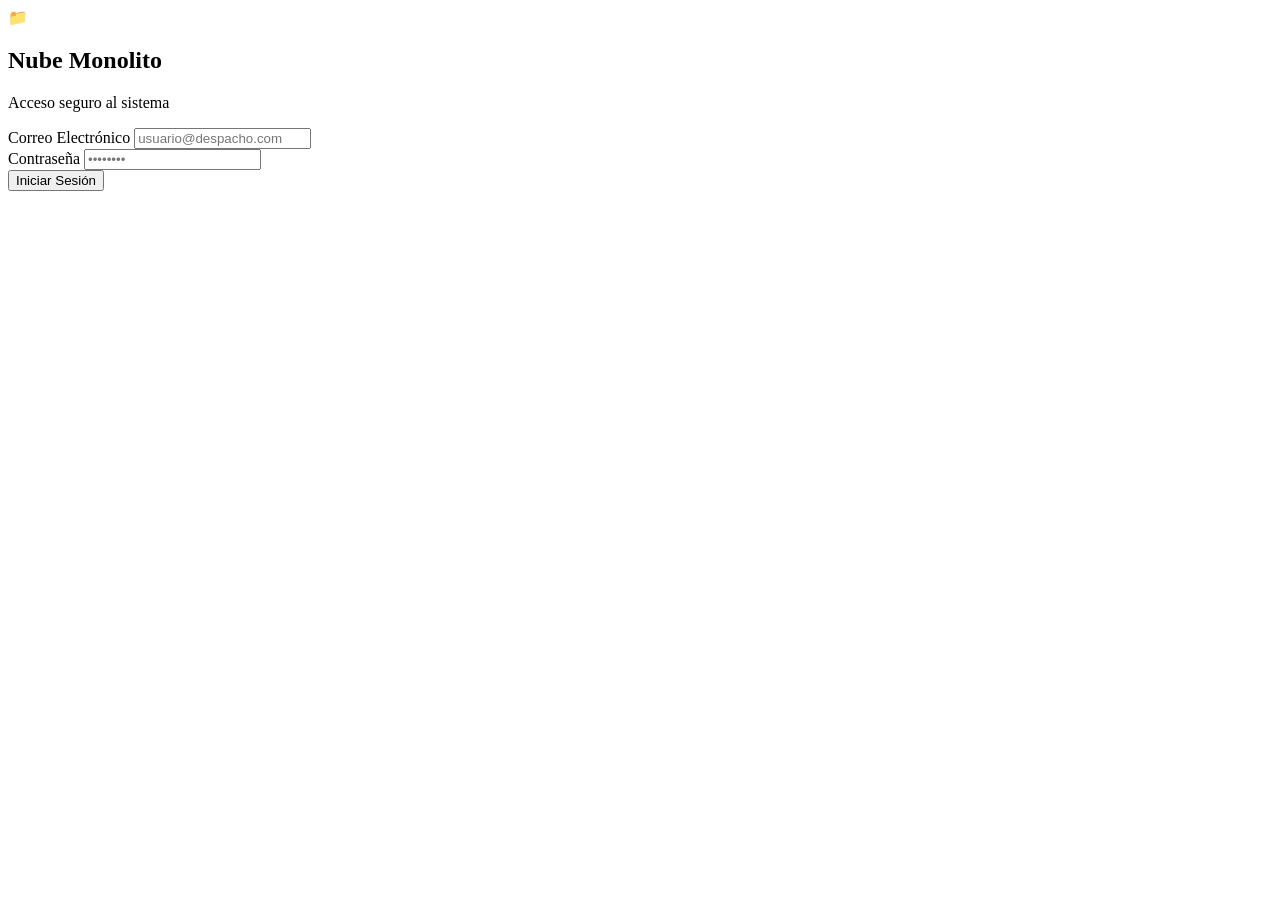
==== context/pb_public/index.html @ d4614e56 "Rename gemini-code-1793309764238.html to context/pb_public/index.html" ====
<!DOCTYPE html>
<html lang="es">
<head>
    <meta charset="UTF-8">
    <meta name="viewport" content="width=device-width, initial-scale=1.0">
    <title id="page-title">Nube Monolito</title>
    <link rel="stylesheet" href="style.css">
</head>
<body>
    <!-- Pantalla de Login -->
    <div id="auth-container" class="auth-wrapper">
        <div class="auth-card">
            <div class="auth-header">
                <span class="app-icon" id="login-app-icon">📁</span>
                <h2 id="login-app-title">Nube Monolito</h2>
                <p>Acceso seguro al sistema</p>
            </div>
            <form id="login-form">
                <div class="form-group">
                    <label for="login-email">Correo Electrónico</label>
                    <input type="email" id="login-email" required autocomplete="username" placeholder="usuario@despacho.com">
                </div>
                <div class="form-group">
                    <label for="login-password">Contraseña</label>
                    <input type="password" id="login-password" required autocomplete="current-password" placeholder="••••••••">
                </div>
                <div class="form-group" id="totp-group" style="display: none;">
                    <label for="login-totp">Código TOTP (6 dígitos)</label>
                    <input type="text" id="login-totp" pattern="[0-9]{6}" maxlength="6" placeholder="123456" autocomplete="one-time-code">
                </div>
                <button type="submit" id="btn-login" class="btn btn-primary btn-block">Iniciar Sesión</button>
                <div id="login-error" class="alert-error" style="display: none;"></div>
            </form>
        </div>
    </div>

    <!-- Interfaz Principal (Dashboard) -->
    <div id="app-container" class="dashboard-wrapper" style="display: none;">
        <!-- Barra Lateral -->
        <aside class="sidebar">
            <div class="sidebar-brand">
                <span class="app-icon" id="nav-app-icon">📁</span>
                <span class="brand-text" id="nav-app-title">Nube</span>
            </div>
            <nav class="sidebar-nav">
                <button class="nav-item active" data-view="files">
                    <span class="nav-icon">📂</span> Archivos
                </button>
                <button class="nav-item" data-view="calendar">
                    <span class="nav-icon">📅</span> Calendario
                </button>
                <button class="nav-item" data-view="contacts">
                    <span class="nav-icon">👥</span> Contactos
                </button>
                <button class="nav-item" data-view="admin" id="nav-admin" style="display: none;">
                    <span class="nav-icon">⚙️</span> Administración
                </button>
            </nav>
            <div class="sidebar-footer">
                <div class="user-info">
                    <span class="user-avatar" id="user-initial">U</span>
                    <div class="user-meta">
                        <span class="user-name" id="user-display-name">Usuario</span>
                        <span class="user-role-badge" id="user-display-role">user</span>
                    </div>
                </div>
                <button id="btn-logout" class="btn-logout" title="Cerrar sesión">🚪</button>
            </div>
        </aside>

        <!-- Contenido Central -->
        <main class="main-content">
            <!-- Barra Superior -->
            <header class="topbar">
                <div class="view-header">
                    <h1 id="current-view-title">Archivos</h1>
                    <span id="storage-quota-display" class="quota-pill">0 MB / 10 GB</span>
                </div>
                <div class="topbar-actions" id="topbar-actions">
                    <!-- Botones dinámicos según sección -->
                </div>
            </header>

            <!-- Sección: Archivos -->
            <section id="view-files" class="view-pane active">
                <div class="file-breadcrumbs" id="file-breadcrumbs">
                    <span class="crumb-root" data-folder="">Inicio</span>
                </div>
                <div class="table-container">
                    <table class="data-table">
                        <thead>
                            <tr>
                                <th>Nombre</th>
                                <th>Tamaño</th>
                                <th>Tipo</th>
                                <th>Ámbito</th>
                                <th>Fecha</th>
                                <th class="text-right">Acciones</th>
                            </tr>
                        </thead>
                        <tbody id="files-list">
                            <tr><td colspan="6" class="text-center">Cargando ficheros...</td></tr>
                        </tbody>
                    </table>
                </div>
            </section>

            <!-- Sección: Calendario -->
            <section id="view-calendar" class="view-pane">
                <div class="toolbar-pane">
                    <div class="filter-group">
                        <button class="btn btn-sm btn-filter active" data-cal-filter="all">Todos</button>
                        <button class="btn btn-sm btn-filter" data-cal-filter="personal">Personales</button>
                        <button class="btn btn-sm btn-filter" data-cal-filter="group">Grupo</button>
                    </div>
                </div>
                <div class="cards-grid" id="calendar-events-list">
                    <!-- Eventos renderizados aquí -->
                </div>
            </section>

            <!-- Sección: Contactos -->
            <section id="view-contacts" class="view-pane">
                <div class="toolbar-pane">
                    <input type="text" id="contact-search" class="input-search" placeholder="Buscar por nombre, email o empresa...">
                </div>
                <div class="table-container">
                    <table class="data-table">
                        <thead>
                            <tr>
                                <th>Nombre</th>
                                <th>Email</th>
                                <th>Teléfono</th>
                                <th>Empresa</th>
                                <th>Ámbito</th>
                                <th class="text-right">Acciones</th>
                            </tr>
                        </thead>
                        <tbody id="contacts-list">
                            <!-- Contactos renderizados aquí -->
                        </tbody>
                    </table>
                </div>
            </section>

            <!-- Sección: Administración de la App -->
            <section id="view-admin" class="view-pane">
                <div class="admin-grid">
                    <!-- Tarjeta: Personalización Visual y Marca -->
                    <div class="admin-card">
                        <h3>Personalización de la Aplicación</h3>
                        <p class="admin-desc">Ajustes visuales y de identidad del despacho.</p>
                        <form id="admin-customization-form">
                            <div class="form-group">
                                <label for="setting-app-name">Nombre de la Aplicación</label>
                                <input type="text" id="setting-app-name" value="Nube Monolito" required>
                            </div>
                            <div class="form-group">
                                <label for="setting-app-icon">Icono / Logotipo (Emoji o carácter)</label>
                                <select id="setting-app-icon">
                                    <option value="📁">📁 Carpeta</option>
                                    <option value="⚖️">⚖️ Despacho / Balanza</option>
                                    <option value="🏛️">🏛️ Institución</option>
                                    <option value="💼">💼 Negocios</option>
                                    <option value="🛡️">🛡️ Seguridad</option>
                                    <option value="⚡">⚡ Monolito</option>
                                </select>
                            </div>
                            <div class="form-group">
                                <label for="setting-accent-color">Color de Énfasis</label>
                                <div class="color-picker-row">
                                    <input type="color" id="setting-accent-color" value="#2563eb">
                                    <span id="color-hex-label">#2563eb</span>
                                </div>
                            </div>
                            <button type="submit" class="btn btn-primary">Guardar Personalización</button>
                        </form>
                    </div>

                    <!-- Tarjeta: Gestión de Usuarios -->
                    <div class="admin-card">
                        <h3>Gestión de Usuarios</h3>
                        <p class="admin-desc">Control de cuentas, cuotas y permisos.</p>
                        <div class="table-container">
                            <table class="data-table">
                                <thead>
                                    <tr>
                                        <th>Usuario</th>
                                        <th>Rol</th>
                                        <th>Cuota</th>
                                        <th class="text-right">Acciones</th>
                                    </tr>
                                </thead>
                                <tbody id="admin-users-list">
                                    <!-- Usuarios renderizados aquí -->
                                </tbody>
                            </table>
                        </div>
                    </div>
                </div>
            </section>
        </main>
    </div>

    <!-- Modal de Subida con Métricas Exactas (MB y %) -->
    <div id="upload-modal" class="modal-backdrop" style="display: none;">
        <div class="modal-box">
            <h3 id="upload-filename">Subiendo archivo...</h3>
            <div class="progress-track">
                <div id="upload-progress-fill" class="progress-fill" style="width: 0%;"></div>
            </div>
            <div class="progress-stats">
                <span id="upload-bytes-stat">0 MB / 0 MB</span>
                <span id="upload-percentage-stat">0.0%</span>
            </div>
            <div class="progress-subtext" id="upload-chunk-stat">Preparando fragmentos...</div>
        </div>
    </div>

    <!-- Modal Genérico para Formularios Rápidos (Crear carpeta, contacto, evento) -->
    <div id="generic-modal" class="modal-backdrop" style="display: none;">
        <div class="modal-box">
            <div class="modal-header">
                <h3 id="modal-title">Título Modal</h3>
                <button id="modal-close" class="btn-close">&times;</button>
            </div>
            <div id="modal-body">
                <!-- Se inyecta dinámicamente -->
            </div>
        </div>
    </div>

    <!-- Script de lógica sin dependencias de terceros -->
    <script src="app.js"></script>
</body>
</html>
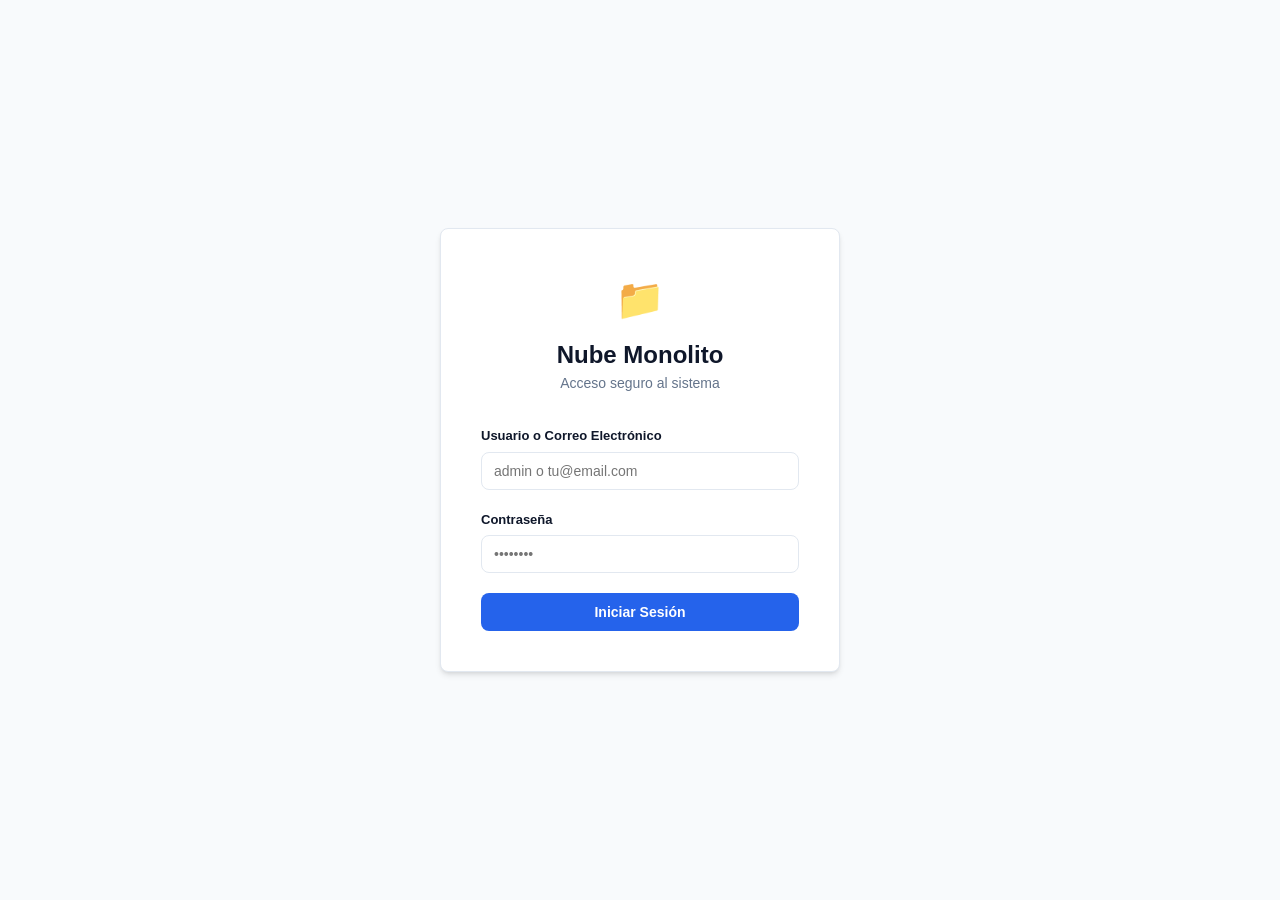
==== commit 681c861d: "Update login form and security recommendations" ====
--- a/context/pb_public/index.html
+++ b/context/pb_public/index.html
@@ -17,8 +17,8 @@
             </div>
             <form id="login-form">
                 <div class="form-group">
-                    <label for="login-email">Correo Electrónico</label>
-                    <input type="email" id="login-email" required autocomplete="username" placeholder="usuario@despacho.com">
+                    <label for="login-email">Usuario o Correo Electrónico</label>
+                    <input type="text" id="login-email" required autocomplete="username" placeholder="admin o tu@email.com">
                 </div>
                 <div class="form-group">
                     <label for="login-password">Contraseña</label>
@@ -70,6 +70,11 @@
 
         <!-- Contenido Central -->
         <main class="main-content">
+            <!-- Banner de recomendación de seguridad -->
+            <div id="security-warning-banner" class="alert-error" style="display: none; margin: 1rem 1.5rem 0 1.5rem; border-radius: var(--radius);">
+                🛡️ <strong>Recomendación de seguridad:</strong> Protege tu cuenta activando el segundo factor (TOTP/MFA).
+            </div>
+
             <!-- Barra Superior -->
             <header class="topbar">
                 <div class="view-header">
@@ -107,13 +112,6 @@
 
             <!-- Sección: Calendario -->
             <section id="view-calendar" class="view-pane">
-                <div class="toolbar-pane">
-                    <div class="filter-group">
-                        <button class="btn btn-sm btn-filter active" data-cal-filter="all">Todos</button>
-                        <button class="btn btn-sm btn-filter" data-cal-filter="personal">Personales</button>
-                        <button class="btn btn-sm btn-filter" data-cal-filter="group">Grupo</button>
-                    </div>
-                </div>
                 <div class="cards-grid" id="calendar-events-list">
                     <!-- Eventos renderizados aquí -->
                 </div>
@@ -121,7 +119,7 @@
 
             <!-- Sección: Contactos -->
             <section id="view-contacts" class="view-pane">
-                <div class="toolbar-pane">
+                <div class="toolbar-pane" style="margin-bottom: 1rem;">
                     <input type="text" id="contact-search" class="input-search" placeholder="Buscar por nombre, email o empresa...">
                 </div>
                 <div class="table-container">
@@ -146,17 +144,17 @@
             <!-- Sección: Administración de la App -->
             <section id="view-admin" class="view-pane">
                 <div class="admin-grid">
-                    <!-- Tarjeta: Personalización Visual y Marca -->
+                    <!-- Tarjeta 1: Personalización Visual y Marca -->
                     <div class="admin-card">
-                        <h3>Personalización de la Aplicación</h3>
-                        <p class="admin-desc">Ajustes visuales y de identidad del despacho.</p>
+                        <h3>Personalización de Marca</h3>
+                        <p class="admin-desc">Ajustes visuales e identidad del despacho.</p>
                         <form id="admin-customization-form">
                             <div class="form-group">
                                 <label for="setting-app-name">Nombre de la Aplicación</label>
                                 <input type="text" id="setting-app-name" value="Nube Monolito" required>
                             </div>
                             <div class="form-group">
-                                <label for="setting-app-icon">Icono / Logotipo (Emoji o carácter)</label>
+                                <label for="setting-app-icon">Icono / Logotipo</label>
                                 <select id="setting-app-icon">
                                     <option value="📁">📁 Carpeta</option>
                                     <option value="⚖️">⚖️ Despacho / Balanza</option>
@@ -173,14 +171,65 @@
                                     <span id="color-hex-label">#2563eb</span>
                                 </div>
                             </div>
-                            <button type="submit" class="btn btn-primary">Guardar Personalización</button>
+                            <button type="submit" class="btn btn-primary btn-block">Guardar Identidad</button>
                         </form>
                     </div>
 
-                    <!-- Tarjeta: Gestión de Usuarios -->
+                    <!-- Tarjeta 2: Servidor SMTP para Avisos de Calendario -->
                     <div class="admin-card">
-                        <h3>Gestión de Usuarios</h3>
-                        <p class="admin-desc">Control de cuentas, cuotas y permisos.</p>
+                        <h3>Servidor de Correo (SMTP)</h3>
+                        <p class="admin-desc">Permite enviar recordatorios automáticos de agenda.</p>
+                        <form id="admin-smtp-form">
+                            <div class="form-group">
+                                <label>
+                                    <input type="checkbox" id="smtp-enabled"> Activar servicio SMTP
+                                </label>
+                            </div>
+                            <div class="form-group">
+                                <label for="smtp-host">Servidor / Host</label>
+                                <input type="text" id="smtp-host" placeholder="smtp.mailgun.org o similar">
+                            </div>
+                            <div class="form-group">
+                                <label for="smtp-port">Puerto</label>
+                                <input type="number" id="smtp-port" value="587">
+                            </div>
+                            <div class="form-group">
+                                <label for="smtp-user">Usuario SMTP</label>
+                                <input type="text" id="smtp-user" placeholder="usuario@servidor.com">
+                            </div>
+                            <div class="form-group">
+                                <label for="smtp-pass">Contraseña SMTP</label>
+                                <input type="password" id="smtp-pass" placeholder="••••••••">
+                            </div>
+                            <div class="form-group">
+                                <label for="smtp-sender-address">Email Remitente</label>
+                                <input type="email" id="smtp-sender-address" placeholder="no-reply@tudominio.com">
+                            </div>
+                            <div class="form-group">
+                                <label for="smtp-sender-name">Nombre Remitente</label>
+                                <input type="text" id="smtp-sender-name" value="Nube Notificaciones">
+                            </div>
+                            <div class="form-group">
+                                <label>
+                                    <input type="checkbox" id="smtp-tls" checked> Forzar TLS / STARTTLS
+                                </label>
+                            </div>
+                            <div style="display: flex; gap: 0.5rem; margin-top: 1rem;">
+                                <button type="submit" class="btn btn-primary" style="flex: 1;">Guardar SMTP</button>
+                                <button type="button" id="btn-test-smtp" class="btn btn-secondary">Probar Envío</button>
+                            </div>
+                        </form>
+                    </div>
+
+                    <!-- Tarjeta 3: Gestión de Usuarios -->
+                    <div class="admin-card" style="grid-column: 1 / -1;">
+                        <div style="display: flex; justify-content: space-between; align-items: center; margin-bottom: 0.5rem;">
+                            <div>
+                                <h3>Usuarios y Cuotas</h3>
+                                <p class="admin-desc" style="margin-bottom: 0;">Gestión de permisos y límites de almacenamiento.</p>
+                            </div>
+                            <button id="btn-new-user" class="btn btn-primary btn-sm">➕ Crear Usuario</button>
+                        </div>
                         <div class="table-container">
                             <table class="data-table">
                                 <thead>
@@ -188,6 +237,7 @@
                                         <th>Usuario</th>
                                         <th>Rol</th>
                                         <th>Cuota</th>
+                                        <th>Clave Temporal</th>
                                         <th class="text-right">Acciones</th>
                                     </tr>
                                 </thead>
@@ -217,7 +267,7 @@
         </div>
     </div>
 
-    <!-- Modal Genérico para Formularios Rápidos (Crear carpeta, contacto, evento) -->
+    <!-- Modal Genérico (Carpetas, Contactos, Eventos, Usuarios y Cambio de Clave) -->
     <div id="generic-modal" class="modal-backdrop" style="display: none;">
         <div class="modal-box">
             <div class="modal-header">
@@ -230,7 +280,6 @@
         </div>
     </div>
 
-    <!-- Script de lógica sin dependencias de terceros -->
     <script src="app.js"></script>
 </body>
 </html>
--- a/context/pb_public/style.css
+++ b/context/pb_public/style.css
@@ -0,0 +1,551 @@
+:root {
+    --accent: #2563eb;
+    --accent-hover: #1d4ed8;
+    --bg-app: #f8fafc;
+    --bg-surface: #ffffff;
+    --bg-subtle: #f1f5f9;
+    --border: #e2e8f0;
+    --border-hover: #cbd5e1;
+    --text-main: #0f172a;
+    --text-muted: #64748b;
+    --text-white: #ffffff;
+    --danger: #ef4444;
+    --success: #10b981;
+    --font-stack: -apple-system, BlinkMacSystemFont, "Segoe UI", Roboto, Helvetica, Arial, sans-serif;
+    --radius: 8px;
+    --shadow-sm: 0 1px 2px 0 rgba(0, 0, 0, 0.05);
+    --shadow-md: 0 4px 6px -1px rgba(0, 0, 0, 0.1), 0 2px 4px -2px rgba(0, 0, 0, 0.1);
+    --shadow-lg: 0 10px 15px -3px rgba(0, 0, 0, 0.1), 0 4px 6px -4px rgba(0, 0, 0, 0.1);
+}
+
+* {
+    box-sizing: border-box;
+    margin: 0;
+    padding: 0;
+}
+
+body {
+    font-family: var(--font-stack);
+    background-color: var(--bg-app);
+    color: var(--text-main);
+    line-height: 1.5;
+    -webkit-font-smoothing: antialiased;
+}
+
+/* Pantalla de autenticación */
+.auth-wrapper {
+    display: flex;
+    min-height: 100vh;
+    align-items: center;
+    justify-content: center;
+    padding: 1.5rem;
+}
+
+.auth-card {
+    background: var(--bg-surface);
+    border: 1px solid var(--border);
+    border-radius: var(--radius);
+    padding: 2.5rem;
+    width: 100%;
+    max-width: 400px;
+    box-shadow: var(--shadow-md);
+}
+
+.auth-header {
+    text-align: center;
+    margin-bottom: 2rem;
+}
+
+.auth-header .app-icon {
+    font-size: 2.5rem;
+    display: block;
+    margin-bottom: 0.5rem;
+}
+
+.auth-header h2 {
+    font-size: 1.5rem;
+    font-weight: 700;
+}
+
+.auth-header p {
+    color: var(--text-muted);
+    font-size: 0.875rem;
+}
+
+/* Formularios genéricos */
+.form-group {
+    margin-bottom: 1.25rem;
+}
+
+.form-group label {
+    display: block;
+    font-size: 0.8125rem;
+    font-weight: 600;
+    margin-bottom: 0.375rem;
+    color: var(--text-main);
+}
+
+.form-group input,
+.form-group select,
+.form-group textarea,
+.input-search {
+    width: 100%;
+    padding: 0.625rem 0.75rem;
+    border: 1px solid var(--border);
+    border-radius: var(--radius);
+    background: var(--bg-surface);
+    font-family: inherit;
+    font-size: 0.875rem;
+    color: var(--text-main);
+    transition: border-color 0.15s ease, box-shadow 0.15s ease;
+}
+
+.form-group input:focus,
+.form-group select:focus,
+.form-group textarea:focus,
+.input-search:focus {
+    outline: none;
+    border-color: var(--accent);
+    box-shadow: 0 0 0 3px rgba(37, 99, 235, 0.15);
+}
+
+/* Botones */
+.btn {
+    display: inline-flex;
+    align-items: center;
+    justify-content: center;
+    font-weight: 600;
+    font-size: 0.875rem;
+    padding: 0.625rem 1rem;
+    border-radius: var(--radius);
+    border: 1px solid transparent;
+    cursor: pointer;
+    transition: background-color 0.15s ease;
+}
+
+.btn-primary {
+    background: var(--accent);
+    color: var(--text-white);
+}
+
+.btn-primary:hover {
+    background: var(--accent-hover);
+}
+
+.btn-secondary {
+    background: var(--bg-surface);
+    border-color: var(--border);
+    color: var(--text-main);
+}
+
+.btn-secondary:hover {
+    background: var(--bg-subtle);
+}
+
+.btn-danger {
+    background: var(--danger);
+    color: var(--text-white);
+}
+
+.btn-block {
+    width: 100%;
+}
+
+.btn-sm {
+    padding: 0.375rem 0.625rem;
+    font-size: 0.8125rem;
+}
+
+.alert-error {
+    background: #fef2f2;
+    border: 1px solid #fecaca;
+    color: var(--danger);
+    padding: 0.75rem;
+    border-radius: var(--radius);
+    font-size: 0.8125rem;
+    margin-top: 1rem;
+}
+
+/* Layout del Dashboard */
+.dashboard-wrapper {
+    display: flex;
+    min-height: 100vh;
+}
+
+.sidebar {
+    width: 250px;
+    background: var(--bg-surface);
+    border-right: 1px solid var(--border);
+    display: flex;
+    flex-direction: column;
+    flex-shrink: 0;
+}
+
+.sidebar-brand {
+    padding: 1.5rem;
+    display: flex;
+    align-items: center;
+    gap: 0.75rem;
+    border-bottom: 1px solid var(--border);
+}
+
+.sidebar-brand .app-icon {
+    font-size: 1.5rem;
+}
+
+.sidebar-brand .brand-text {
+    font-size: 1.125rem;
+    font-weight: 700;
+}
+
+.sidebar-nav {
+    padding: 1rem 0.75rem;
+    flex: 1;
+    display: flex;
+    flex-direction: column;
+    gap: 0.25rem;
+}
+
+.nav-item {
+    display: flex;
+    align-items: center;
+    gap: 0.75rem;
+    width: 100%;
+    padding: 0.625rem 0.75rem;
+    border: none;
+    background: transparent;
+    border-radius: var(--radius);
+    font-size: 0.875rem;
+    font-weight: 500;
+    color: var(--text-muted);
+    cursor: pointer;
+    text-align: left;
+    transition: background 0.15s ease, color 0.15s ease;
+}
+
+.nav-item:hover {
+    background: var(--bg-subtle);
+    color: var(--text-main);
+}
+
+.nav-item.active {
+    background: var(--bg-subtle);
+    color: var(--accent);
+    font-weight: 600;
+}
+
+.sidebar-footer {
+    padding: 1rem;
+    border-top: 1px solid var(--border);
+    display: flex;
+    align-items: center;
+    justify-content: space-between;
+}
+
+.user-info {
+    display: flex;
+    align-items: center;
+    gap: 0.625rem;
+    overflow: hidden;
+}
+
+.user-avatar {
+    width: 32px;
+    height: 32px;
+    border-radius: 50%;
+    background: var(--accent);
+    color: var(--text-white);
+    display: flex;
+    align-items: center;
+    justify-content: center;
+    font-weight: 700;
+    font-size: 0.8125rem;
+    flex-shrink: 0;
+}
+
+.user-meta {
+    overflow: hidden;
+}
+
+.user-name {
+    display: block;
+    font-size: 0.8125rem;
+    font-weight: 600;
+    white-space: nowrap;
+    text-overflow: ellipsis;
+    overflow: hidden;
+}
+
+.user-role-badge {
+    display: inline-block;
+    font-size: 0.6875rem;
+    color: var(--text-muted);
+    text-transform: uppercase;
+    font-weight: 700;
+}
+
+.btn-logout {
+    background: transparent;
+    border: none;
+    font-size: 1.125rem;
+    cursor: pointer;
+    padding: 0.25rem;
+    border-radius: var(--radius);
+}
+
+.btn-logout:hover {
+    background: var(--bg-subtle);
+}
+
+/* Área de contenido */
+.main-content {
+    flex: 1;
+    display: flex;
+    flex-direction: column;
+    min-width: 0;
+}
+
+.topbar {
+    background: var(--bg-surface);
+    border-bottom: 1px solid var(--border);
+    padding: 1rem 1.5rem;
+    display: flex;
+    align-items: center;
+    justify-content: space-between;
+}
+
+.view-header {
+    display: flex;
+    align-items: center;
+    gap: 1rem;
+}
+
+.view-header h1 {
+    font-size: 1.25rem;
+    font-weight: 700;
+}
+
+.quota-pill {
+    font-size: 0.75rem;
+    font-weight: 600;
+    background: var(--bg-subtle);
+    padding: 0.25rem 0.5rem;
+    border-radius: 9999px;
+    color: var(--text-muted);
+}
+
+.topbar-actions {
+    display: flex;
+    align-items: center;
+    gap: 0.5rem;
+}
+
+.view-pane {
+    display: none;
+    padding: 1.5rem;
+    flex: 1;
+}
+
+.view-pane.active {
+    display: block;
+}
+
+/* Tablas y Listados */
+.file-breadcrumbs {
+    margin-bottom: 1rem;
+    font-size: 0.875rem;
+    display: flex;
+    gap: 0.5rem;
+    align-items: center;
+}
+
+.crumb-root, .crumb-item {
+    cursor: pointer;
+    color: var(--accent);
+    font-weight: 500;
+}
+
+.crumb-root:hover, .crumb-item:hover {
+    text-decoration: underline;
+}
+
+.table-container {
+    background: var(--bg-surface);
+    border: 1px solid var(--border);
+    border-radius: var(--radius);
+    overflow: hidden;
+    box-shadow: var(--shadow-sm);
+}
+
+.data-table {
+    width: 100%;
+    border-collapse: collapse;
+    font-size: 0.875rem;
+    text-align: left;
+}
+
+.data-table th {
+    background: var(--bg-subtle);
+    padding: 0.75rem 1rem;
+    font-weight: 600;
+    color: var(--text-muted);
+    border-bottom: 1px solid var(--border);
+}
+
+.data-table td {
+    padding: 0.75rem 1rem;
+    border-bottom: 1px solid var(--border);
+}
+
+.data-table tr:last-child td {
+    border-bottom: none;
+}
+
+.data-table tr:hover td {
+    background: var(--bg-subtle);
+}
+
+.text-right {
+    text-align: right;
+}
+
+.text-center {
+    text-align: center;
+}
+
+/* Tarjetas y Rejillas */
+.cards-grid {
+    display: grid;
+    grid-template-columns: repeat(auto-fill, minmax(280px, 1fr));
+    gap: 1rem;
+}
+
+.card-item {
+    background: var(--bg-surface);
+    border: 1px solid var(--border);
+    border-radius: var(--radius);
+    padding: 1rem;
+    box-shadow: var(--shadow-sm);
+}
+
+.card-title {
+    font-weight: 600;
+    margin-bottom: 0.25rem;
+}
+
+.card-date {
+    font-size: 0.8125rem;
+    color: var(--text-muted);
+}
+
+.admin-grid {
+    display: grid;
+    grid-template-columns: 1fr 1.5fr;
+    gap: 1.5rem;
+}
+
+.admin-card {
+    background: var(--bg-surface);
+    border: 1px solid var(--border);
+    border-radius: var(--radius);
+    padding: 1.5rem;
+    box-shadow: var(--shadow-sm);
+}
+
+.admin-card h3 {
+    font-size: 1rem;
+    font-weight: 600;
+    margin-bottom: 0.25rem;
+}
+
+.admin-desc {
+    font-size: 0.8125rem;
+    color: var(--text-muted);
+    margin-bottom: 1.25rem;
+}
+
+.color-picker-row {
+    display: flex;
+    align-items: center;
+    gap: 0.75rem;
+}
+
+.color-picker-row input[type="color"] {
+    width: 44px;
+    height: 38px;
+    padding: 0.125rem;
+    border: 1px solid var(--border);
+    border-radius: var(--radius);
+    cursor: pointer;
+}
+
+/* Modales */
+.modal-backdrop {
+    position: fixed;
+    top: 0;
+    left: 0;
+    width: 100vw;
+    height: 100vh;
+    background: rgba(15, 23, 42, 0.45);
+    display: flex;
+    align-items: center;
+    justify-content: center;
+    padding: 1rem;
+    z-index: 1000;
+}
+
+.modal-box {
+    background: var(--bg-surface);
+    border: 1px solid var(--border);
+    border-radius: var(--radius);
+    padding: 1.5rem;
+    width: 100%;
+    max-width: 480px;
+    box-shadow: var(--shadow-lg);
+}
+
+.modal-header {
+    display: flex;
+    justify-content: space-between;
+    align-items: center;
+    margin-bottom: 1rem;
+}
+
+.btn-close {
+    background: transparent;
+    border: none;
+    font-size: 1.25rem;
+    cursor: pointer;
+    color: var(--text-muted);
+}
+
+/* Barra de progreso de subida por bloques */
+.progress-track {
+    width: 100%;
+    height: 12px;
+    background: var(--bg-subtle);
+    border-radius: 9999px;
+    overflow: hidden;
+    margin: 1.25rem 0 0.5rem 0;
+}
+
+.progress-fill {
+    height: 100%;
+    background: var(--accent);
+    transition: width 0.15s ease;
+}
+
+.progress-stats {
+    display: flex;
+    justify-content: space-between;
+    font-size: 0.8125rem;
+    font-weight: 600;
+    color: var(--text-main);
+}
+
+.progress-subtext {
+    font-size: 0.75rem;
+    color: var(--text-muted);
+    margin-top: 0.25rem;
+    text-align: right;
+}
